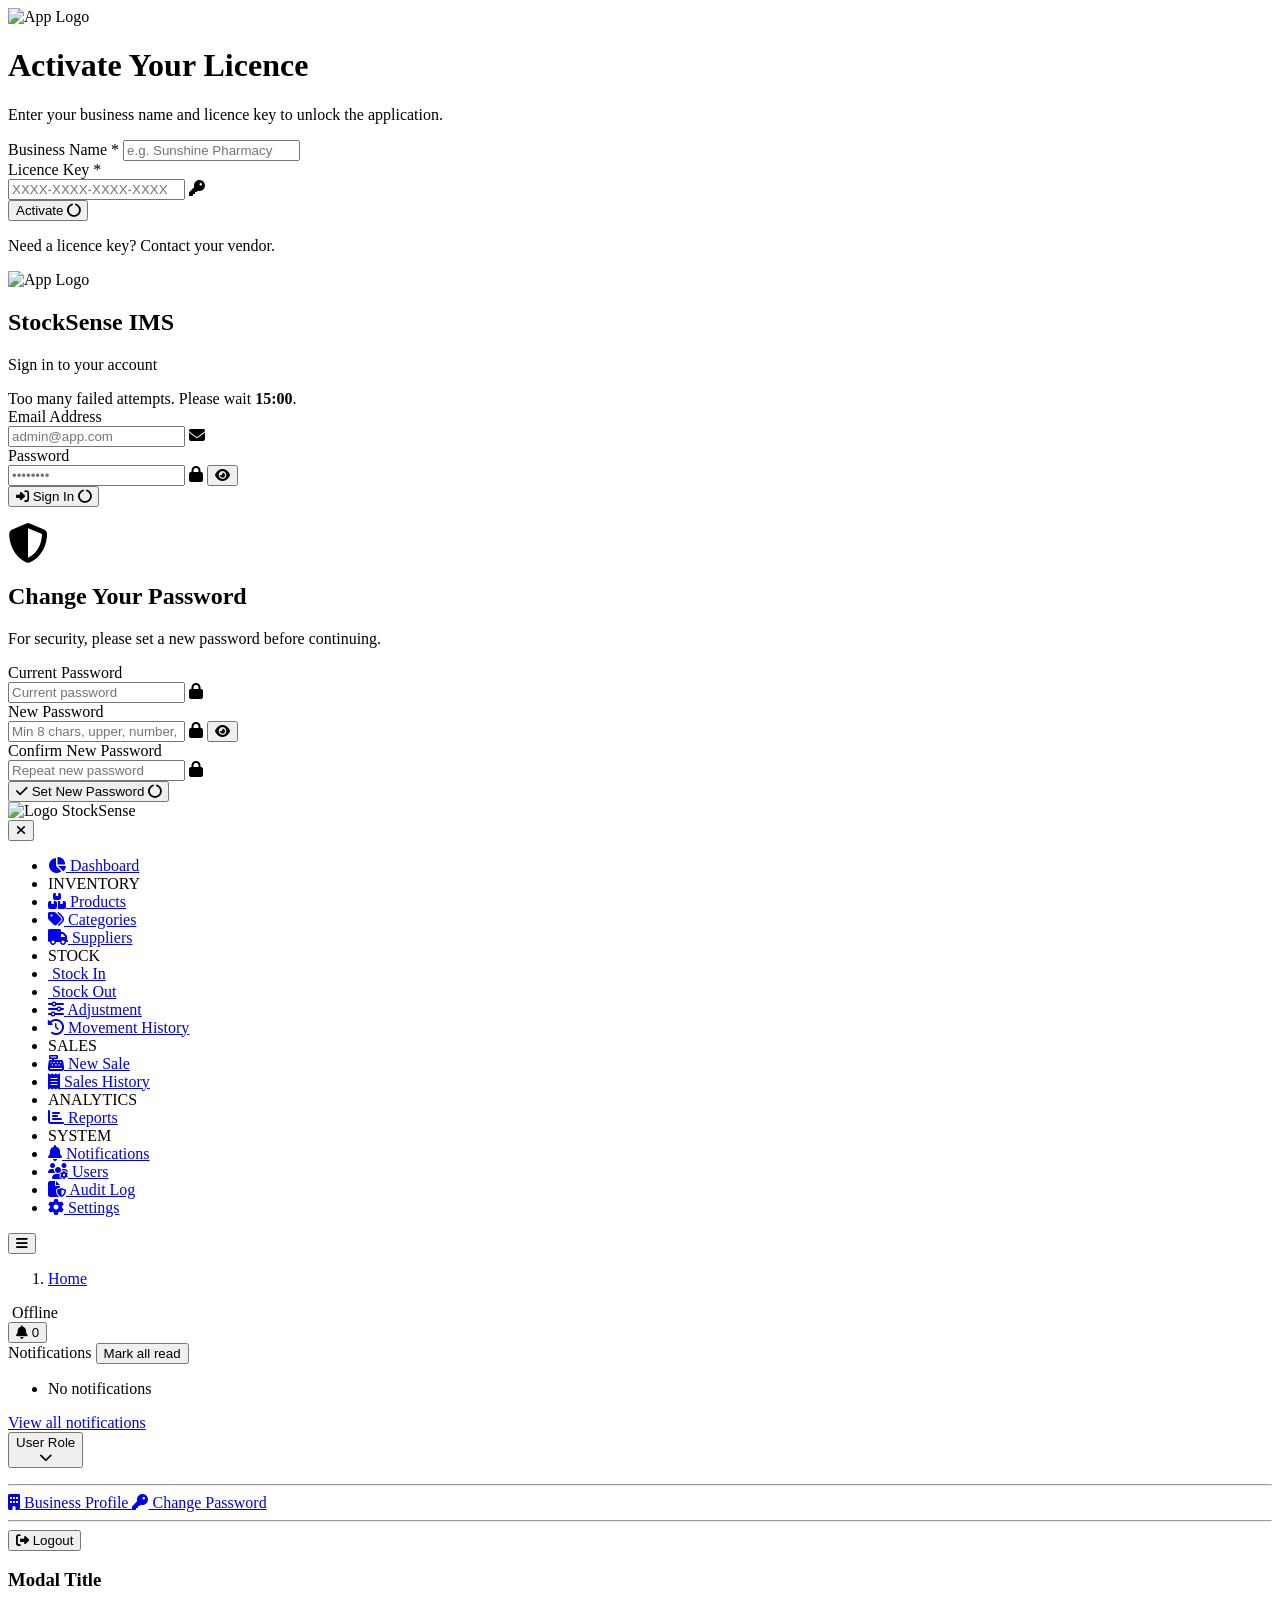
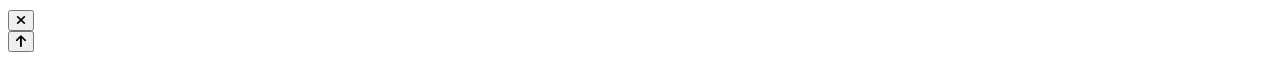
==== index.html @ b7848aa3 "Add files via upload" ====
<!DOCTYPE html>
<html lang="en">
<head>
  <meta charset="UTF-8" />
  <meta name="viewport" content="width=device-width, initial-scale=1.0" />
  <meta name="description" content="Inventory Management System — offline-capable, browser-based business application." />
  <meta name="theme-color" content="#4F46E5" />

  <title>StockSense IMS</title>

  <!-- PWA -->
  <link rel="manifest" href="manifest.json" />
  <link rel="icon" href="assets/images/favicon.ico" type="image/x-icon" />
  <link rel="apple-touch-icon" href="assets/images/icon-192.png" />

  <!-- Google Fonts: Inter -->
  <link rel="preconnect" href="https://fonts.googleapis.com" />
  <link rel="preconnect" href="https://fonts.gstatic.com" crossorigin />
  <link
    href="https://fonts.googleapis.com/css2?family=Inter:wght@400;500;600;700&display=swap"
    rel="stylesheet"
  />

  <!-- Font Awesome 6 Free -->
  <link
    rel="stylesheet"
    href="https://cdnjs.cloudflare.com/ajax/libs/font-awesome/6.5.1/css/all.min.css"
    integrity="sha512-DTOQO9RWCH3ppGqcWaEA1BIZOC6xxalwEsw9c2QQeAIftl+Vegovlnee1c9QX4TctnWMn13TZye+giMm8e2LwA=="
    crossorigin="anonymous"
    referrerpolicy="no-referrer"
  />

  <!-- Application Stylesheets -->
  <link rel="stylesheet" href="assets/css/main.css" />
  <link rel="stylesheet" href="assets/css/print.css" media="print" />
</head>
<body>

  <!-- ═══════════════════════════════════════════════
       ACTIVATION OVERLAY
       Shown on first load if no licence is stored.
  ═══════════════════════════════════════════════ -->
  <div id="activation-overlay" class="activation-overlay hidden" role="dialog" aria-modal="true" aria-labelledby="activation-title">
    <div class="activation-box">
      <div class="activation-logo">
        <img src="assets/images/logo-placeholder.png" alt="App Logo" id="activation-logo-img" />
      </div>
      <h1 id="activation-title" class="activation-title">Activate Your Licence</h1>
      <p class="activation-subtitle">Enter your business name and licence key to unlock the application.</p>

      <form id="activation-form" novalidate autocomplete="off">
        <div class="form-group">
          <label class="form-label" for="act-business-name">Business Name <span class="required">*</span></label>
          <input
            class="form-input"
            type="text"
            id="act-business-name"
            name="business_name"
            placeholder="e.g. Sunshine Pharmacy"
            required
            autocomplete="organization"
          />
          <span class="form-error-text" id="act-business-name-err"></span>
        </div>

        <div class="form-group">
          <label class="form-label" for="act-licence-key">Licence Key <span class="required">*</span></label>
          <div class="input-icon-wrap">
            <input
              class="form-input"
              type="text"
              id="act-licence-key"
              name="licence_key"
              placeholder="XXXX-XXXX-XXXX-XXXX"
              required
              autocomplete="off"
              spellcheck="false"
            />
            <i class="fa-solid fa-key input-icon"></i>
          </div>
          <span class="form-error-text" id="act-licence-key-err"></span>
        </div>

        <div id="activation-error" class="alert alert-danger hidden" role="alert"></div>

        <button type="submit" class="btn btn-primary btn-full" id="activate-btn">
          <span class="btn-text">Activate</span>
          <span class="btn-spinner hidden"><i class="fa-solid fa-circle-notch fa-spin"></i></span>
        </button>
      </form>

      <p class="activation-footer">
        Need a licence key? Contact your vendor.
      </p>
    </div>
  </div>

  <!-- ═══════════════════════════════════════════════
       LOGIN PAGE
       Shown after activation, before auth.
  ═══════════════════════════════════════════════ -->
  <div id="login-page" class="login-page hidden" role="main">
    <div class="login-card">
      <div class="login-logo">
        <img src="assets/images/logo-placeholder.png" alt="App Logo" id="login-logo-img" />
      </div>
      <h2 class="login-title" id="login-app-name">StockSense IMS</h2>
      <p class="login-subtitle">Sign in to your account</p>

      <!-- Rate-limit block message -->
      <div id="login-blocked-msg" class="alert alert-danger hidden" role="alert">
        Too many failed attempts. Please wait <strong id="lockout-countdown">15:00</strong>.
      </div>

      <form id="login-form" novalidate autocomplete="off">
        <div class="form-group">
          <label class="form-label" for="login-email">Email Address</label>
          <div class="input-icon-wrap">
            <input
              class="form-input"
              type="email"
              id="login-email"
              name="email"
              placeholder="admin@app.com"
              required
              autocomplete="email"
            />
            <i class="fa-solid fa-envelope input-icon"></i>
          </div>
          <span class="form-error-text" id="login-email-err"></span>
        </div>

        <div class="form-group">
          <label class="form-label" for="login-password">Password</label>
          <div class="input-icon-wrap">
            <input
              class="form-input"
              type="password"
              id="login-password"
              name="password"
              placeholder="••••••••"
              required
              autocomplete="current-password"
            />
            <i class="fa-solid fa-lock input-icon"></i>
            <button type="button" class="password-toggle" id="login-pwd-toggle" aria-label="Toggle password visibility">
              <i class="fa-solid fa-eye"></i>
            </button>
          </div>
          <span class="form-error-text" id="login-password-err"></span>
        </div>

        <div id="login-error" class="alert alert-danger hidden" role="alert"></div>

        <button type="submit" class="btn btn-primary btn-full" id="login-btn">
          <span class="btn-text"><i class="fa-solid fa-right-to-bracket"></i> Sign In</span>
          <span class="btn-spinner hidden"><i class="fa-solid fa-circle-notch fa-spin"></i></span>
        </button>
      </form>

      <p class="login-footer">
        <span id="login-business-name-display"></span>
      </p>
    </div>
  </div>

  <!-- ═══════════════════════════════════════════════
       FORCED PASSWORD CHANGE PAGE
  ═══════════════════════════════════════════════ -->
  <div id="change-password-page" class="login-page hidden" role="main">
    <div class="login-card">
      <div class="login-logo">
        <i class="fa-solid fa-shield-halved" style="font-size:2.5rem;color:var(--color-primary);"></i>
      </div>
      <h2 class="login-title">Change Your Password</h2>
      <p class="login-subtitle">For security, please set a new password before continuing.</p>

      <form id="force-change-password-form" novalidate autocomplete="off">
        <div class="form-group">
          <label class="form-label" for="fcp-current">Current Password</label>
          <div class="input-icon-wrap">
            <input class="form-input" type="password" id="fcp-current" required autocomplete="current-password" placeholder="Current password" />
            <i class="fa-solid fa-lock input-icon"></i>
          </div>
          <span class="form-error-text" id="fcp-current-err"></span>
        </div>
        <div class="form-group">
          <label class="form-label" for="fcp-new">New Password</label>
          <div class="input-icon-wrap">
            <input class="form-input" type="password" id="fcp-new" required autocomplete="new-password" placeholder="Min 8 chars, upper, number, symbol" />
            <i class="fa-solid fa-lock input-icon"></i>
            <button type="button" class="password-toggle" id="fcp-new-toggle" aria-label="Toggle">
              <i class="fa-solid fa-eye"></i>
            </button>
          </div>
          <div class="progress-bar-wrap" id="fcp-strength-wrap">
            <div class="progress-bar" id="fcp-strength-bar"></div>
          </div>
          <span class="form-helper-text" id="fcp-strength-label"></span>
          <span class="form-error-text" id="fcp-new-err"></span>
        </div>
        <div class="form-group">
          <label class="form-label" for="fcp-confirm">Confirm New Password</label>
          <div class="input-icon-wrap">
            <input class="form-input" type="password" id="fcp-confirm" required autocomplete="new-password" placeholder="Repeat new password" />
            <i class="fa-solid fa-lock input-icon"></i>
          </div>
          <span class="form-error-text" id="fcp-confirm-err"></span>
        </div>
        <div id="fcp-error" class="alert alert-danger hidden" role="alert"></div>
        <button type="submit" class="btn btn-primary btn-full" id="fcp-submit-btn">
          <span class="btn-text"><i class="fa-solid fa-check"></i> Set New Password</span>
          <span class="btn-spinner hidden"><i class="fa-solid fa-circle-notch fa-spin"></i></span>
        </button>
      </form>
    </div>
  </div>

  <!-- ═══════════════════════════════════════════════
       MAIN APPLICATION SHELL
       Hidden until authenticated.
  ═══════════════════════════════════════════════ -->
  <div id="app-shell" class="app-shell hidden">

    <!-- ── SIDEBAR ── -->
    <aside id="sidebar" class="sidebar" role="navigation" aria-label="Main Navigation">
      <div class="sidebar-header">
        <div class="sidebar-logo">
          <img src="assets/images/logo-placeholder.png" alt="Logo" id="sidebar-logo-img" class="sidebar-logo-img" />
          <span class="sidebar-app-name" id="sidebar-app-name">StockSense</span>
        </div>
        <button class="sidebar-close-btn" id="sidebar-close-btn" aria-label="Close sidebar">
          <i class="fa-solid fa-xmark"></i>
        </button>
      </div>

      <nav class="sidebar-nav">
        <ul class="sidebar-nav-list" role="list">

          <li class="sidebar-nav-item" data-route="/dashboard" data-roles="admin,manager,staff">
            <a href="#/dashboard" class="sidebar-nav-link" aria-label="Dashboard">
              <i class="fa-solid fa-chart-pie sidebar-nav-icon"></i>
              <span class="sidebar-nav-label">Dashboard</span>
            </a>
          </li>

          <li class="sidebar-nav-section-label">INVENTORY</li>

          <li class="sidebar-nav-item" data-route="/products" data-roles="admin,manager">
            <a href="#/products" class="sidebar-nav-link" aria-label="Products">
              <i class="fa-solid fa-boxes-stacked sidebar-nav-icon"></i>
              <span class="sidebar-nav-label">Products</span>
            </a>
          </li>

          <li class="sidebar-nav-item" data-route="/categories" data-roles="admin,manager">
            <a href="#/categories" class="sidebar-nav-link" aria-label="Categories">
              <i class="fa-solid fa-tags sidebar-nav-icon"></i>
              <span class="sidebar-nav-label">Categories</span>
            </a>
          </li>

          <li class="sidebar-nav-item" data-route="/suppliers" data-roles="admin,manager">
            <a href="#/suppliers" class="sidebar-nav-link" aria-label="Suppliers">
              <i class="fa-solid fa-truck sidebar-nav-icon"></i>
              <span class="sidebar-nav-label">Suppliers</span>
            </a>
          </li>

          <li class="sidebar-nav-section-label">STOCK</li>

          <li class="sidebar-nav-item" data-route="/stock/in" data-roles="admin,manager">
            <a href="#/stock/in" class="sidebar-nav-link" aria-label="Stock In">
              <i class="fa-solid fa-arrow-down-to-line sidebar-nav-icon"></i>
              <span class="sidebar-nav-label">Stock In</span>
            </a>
          </li>

          <li class="sidebar-nav-item" data-route="/stock/out" data-roles="admin,manager">
            <a href="#/stock/out" class="sidebar-nav-link" aria-label="Stock Out">
              <i class="fa-solid fa-arrow-up-from-line sidebar-nav-icon"></i>
              <span class="sidebar-nav-label">Stock Out</span>
            </a>
          </li>

          <li class="sidebar-nav-item" data-route="/stock/adjust" data-roles="admin,manager">
            <a href="#/stock/adjust" class="sidebar-nav-link" aria-label="Stock Adjustment">
              <i class="fa-solid fa-sliders sidebar-nav-icon"></i>
              <span class="sidebar-nav-label">Adjustment</span>
            </a>
          </li>

          <li class="sidebar-nav-item" data-route="/stock/history" data-roles="admin,manager,staff">
            <a href="#/stock/history" class="sidebar-nav-link" aria-label="Stock History">
              <i class="fa-solid fa-clock-rotate-left sidebar-nav-icon"></i>
              <span class="sidebar-nav-label">Movement History</span>
            </a>
          </li>

          <li class="sidebar-nav-section-label">SALES</li>

          <li class="sidebar-nav-item" data-route="/sales/new" data-roles="admin,manager,staff">
            <a href="#/sales/new" class="sidebar-nav-link" aria-label="New Sale">
              <i class="fa-solid fa-cash-register sidebar-nav-icon"></i>
              <span class="sidebar-nav-label">New Sale</span>
            </a>
          </li>

          <li class="sidebar-nav-item" data-route="/sales" data-roles="admin,manager">
            <a href="#/sales" class="sidebar-nav-link" aria-label="Sales History">
              <i class="fa-solid fa-receipt sidebar-nav-icon"></i>
              <span class="sidebar-nav-label">Sales History</span>
            </a>
          </li>

          <li class="sidebar-nav-section-label">ANALYTICS</li>

          <li class="sidebar-nav-item" data-route="/reports" data-roles="admin,manager">
            <a href="#/reports" class="sidebar-nav-link" aria-label="Reports">
              <i class="fa-solid fa-chart-bar sidebar-nav-icon"></i>
              <span class="sidebar-nav-label">Reports</span>
            </a>
          </li>

          <li class="sidebar-nav-section-label">SYSTEM</li>

          <li class="sidebar-nav-item" data-route="/notifications" data-roles="admin,manager,staff">
            <a href="#/notifications" class="sidebar-nav-link" aria-label="Notifications">
              <i class="fa-solid fa-bell sidebar-nav-icon"></i>
              <span class="sidebar-nav-label">Notifications</span>
              <span class="sidebar-badge" id="sidebar-notif-badge" style="display:none;"></span>
            </a>
          </li>

          <li class="sidebar-nav-item" data-route="/users" data-roles="admin">
            <a href="#/users" class="sidebar-nav-link" aria-label="User Management">
              <i class="fa-solid fa-users-gear sidebar-nav-icon"></i>
              <span class="sidebar-nav-label">Users</span>
            </a>
          </li>

          <li class="sidebar-nav-item" data-route="/audit" data-roles="admin">
            <a href="#/audit" class="sidebar-nav-link" aria-label="Audit Log">
              <i class="fa-solid fa-file-shield sidebar-nav-icon"></i>
              <span class="sidebar-nav-label">Audit Log</span>
            </a>
          </li>

          <li class="sidebar-nav-item" data-route="/settings" data-roles="admin">
            <a href="#/settings" class="sidebar-nav-link" aria-label="Settings">
              <i class="fa-solid fa-gear sidebar-nav-icon"></i>
              <span class="sidebar-nav-label">Settings</span>
            </a>
          </li>

        </ul>
      </nav>

      <div class="sidebar-footer">
        <div class="sidebar-user-mini" id="sidebar-user-mini">
          <div class="avatar avatar-sm" id="sidebar-user-avatar"></div>
          <div class="sidebar-user-mini-info">
            <span class="sidebar-user-mini-name" id="sidebar-user-mini-name"></span>
            <span class="sidebar-user-mini-role" id="sidebar-user-mini-role"></span>
          </div>
        </div>
      </div>
    </aside>

    <!-- Sidebar Overlay (mobile) -->
    <div id="sidebar-overlay" class="sidebar-overlay hidden"></div>

    <!-- ── MAIN WRAPPER ── -->
    <div class="main-wrapper" id="main-wrapper">

      <!-- ── TOPBAR ── -->
      <header class="topbar" id="topbar" role="banner">
        <div class="topbar-left">
          <button class="hamburger-btn" id="hamburger-btn" aria-label="Toggle sidebar" aria-expanded="false">
            <i class="fa-solid fa-bars"></i>
          </button>
          <nav class="breadcrumb" id="breadcrumb" aria-label="Breadcrumb">
            <ol class="breadcrumb-list" id="breadcrumb-list">
              <li class="breadcrumb-item"><a href="#/dashboard">Home</a></li>
            </ol>
          </nav>
        </div>

        <div class="topbar-right">
          <!-- Offline Banner -->
          <div class="offline-badge hidden" id="offline-badge" role="status" aria-live="polite">
            <i class="fa-solid fa-wifi-slash"></i> Offline
          </div>

          <!-- Notification Bell -->
          <button class="topbar-icon-btn" id="notif-bell-btn" aria-label="Notifications" aria-haspopup="true" aria-expanded="false">
            <i class="fa-solid fa-bell"></i>
            <span class="topbar-badge hidden" id="notif-badge">0</span>
          </button>

          <!-- Notification Dropdown -->
          <div class="notif-dropdown hidden" id="notif-dropdown" role="menu" aria-label="Notifications panel">
            <div class="notif-dropdown-header">
              <span>Notifications</span>
              <button class="btn btn-ghost btn-xs" id="mark-all-read-btn">Mark all read</button>
            </div>
            <ul class="notif-list" id="notif-list" role="list">
              <li class="notif-empty">No notifications</li>
            </ul>
            <div class="notif-dropdown-footer">
              <a href="#/notifications" class="notif-view-all">View all notifications</a>
            </div>
          </div>

          <!-- User Avatar & Dropdown -->
          <div class="user-menu-wrap">
            <button class="user-avatar-btn" id="user-avatar-btn" aria-label="User menu" aria-haspopup="true" aria-expanded="false">
              <div class="avatar avatar-md" id="topbar-user-avatar"></div>
              <div class="user-info-text">
                <span class="user-name" id="topbar-user-name">User</span>
                <span class="user-role" id="topbar-user-role">Role</span>
              </div>
              <i class="fa-solid fa-chevron-down user-caret"></i>
            </button>

            <div class="user-dropdown hidden" id="user-dropdown" role="menu">
              <div class="user-dropdown-header">
                <div class="avatar avatar-lg" id="user-dropdown-avatar"></div>
                <div>
                  <p class="user-dropdown-name" id="user-dropdown-name"></p>
                  <p class="user-dropdown-email" id="user-dropdown-email"></p>
                </div>
              </div>
              <hr class="dropdown-divider" />
              <a href="#/settings?tab=profile" class="dropdown-item" role="menuitem">
                <i class="fa-solid fa-building"></i> Business Profile
              </a>
              <a href="#/settings?tab=password" class="dropdown-item" role="menuitem">
                <i class="fa-solid fa-key"></i> Change Password
              </a>
              <hr class="dropdown-divider" />
              <button class="dropdown-item dropdown-item-danger" id="logout-btn" role="menuitem">
                <i class="fa-solid fa-right-from-bracket"></i> Logout
              </button>
            </div>
          </div>

        </div>
      </header>

      <!-- ── MAIN CONTENT AREA ── -->
      <main id="app-content" class="app-content" role="main" aria-live="polite">
        <!-- Routes render their HTML here -->
      </main>

    </div><!-- /.main-wrapper -->

  </div><!-- /#app-shell -->

  <!-- ═══════════════════════════════════════════════
       GLOBAL MODAL CONTAINER
  ═══════════════════════════════════════════════ -->
  <div id="modal-container" role="dialog" aria-modal="true" aria-labelledby="modal-title">
    <div class="modal-overlay hidden" id="modal-overlay">
      <div class="modal" id="modal" tabindex="-1">
        <div class="modal-header">
          <h3 class="modal-title" id="modal-title">Modal Title</h3>
          <button class="modal-close-btn" id="modal-close-btn" aria-label="Close modal">
            <i class="fa-solid fa-xmark"></i>
          </button>
        </div>
        <div class="modal-body" id="modal-body">
          <!-- Dynamic content -->
        </div>
        <div class="modal-footer" id="modal-footer">
          <!-- Dynamic footer buttons -->
        </div>
      </div>
    </div>
  </div>

  <!-- ═══════════════════════════════════════════════
       TOAST CONTAINER
  ═══════════════════════════════════════════════ -->
  <div id="toast-container" class="toast-container" aria-live="polite" aria-atomic="true" role="status"></div>

  <!-- ═══════════════════════════════════════════════
       FULL-PAGE SPINNER OVERLAY
  ═══════════════════════════════════════════════ -->
  <div id="spinner-overlay" class="spinner-overlay hidden" aria-label="Loading" role="status">
    <div class="spinner-ring"></div>
  </div>

  <!-- ═══════════════════════════════════════════════
       SCROLL TO TOP BUTTON
  ═══════════════════════════════════════════════ -->
  <button id="scroll-top-btn" class="scroll-top-btn hidden" aria-label="Scroll to top">
    <i class="fa-solid fa-arrow-up"></i>
  </button>

  <!-- ═══════════════════════════════════════════════
       CDN LIBRARIES (pinned versions)
  ═══════════════════════════════════════════════ -->

  <!-- Dexie.js 3.2.7 — IndexedDB wrapper -->
  <script
    src="https://cdnjs.cloudflare.com/ajax/libs/dexie/3.2.7/dexie.min.js"
    integrity="sha512-yFGvHAMqMXiLNbZPt5UkHcHNUXhiYVLXK5FVZ4YnCFgPdFpSiJBNLGzlSRqHtKnkJ72ypnfkzU3gqPdBhECA=="
    crossorigin="anonymous"
    referrerpolicy="no-referrer"
  ></script>

  <!-- Chart.js 4.4.1 -->
  <script
    src="https://cdnjs.cloudflare.com/ajax/libs/Chart.js/4.4.1/chart.umd.min.js"
    integrity="sha512-ZwR1/gSZM3ai6vCdI+LVF1zSq/5HznD3oD+sCoJrzXJ+yKjtkTIULIW0Rh6fbLdl60a9my9cLWv3bYwAuSuGQ=="
    crossorigin="anonymous"
    referrerpolicy="no-referrer"
  ></script>

  <!-- jsPDF 2.5.1 -->
  <script
    src="https://cdnjs.cloudflare.com/ajax/libs/jspdf/2.5.1/jspdf.umd.min.js"
    integrity="sha512-qZvrmS2ekKPF2mSznTQsxqPgnpkI4DNTlrdUmTzrDgektczlKNRRhy5X5AAOnx5S09ydFYWWNSfcEqDTTHgtNA=="
    crossorigin="anonymous"
    referrerpolicy="no-referrer"
  ></script>

  <!-- jsPDF-AutoTable 3.8.2 -->
  <script
    src="https://cdnjs.cloudflare.com/ajax/libs/jspdf-autotable/3.8.2/jspdf.plugin.autotable.min.js"
    integrity="sha512-hzTArUMAFdBPHiRIGmtNHMBq0YLXn0saDHuEAR/EvnFB7S2M8MVGHqQDmqYv+hL0oD5ioWlMd8ETQwiFbFBTg=="
    crossorigin="anonymous"
    referrerpolicy="no-referrer"
  ></script>

  <!-- PapaParse 5.4.1 -->
  <script
    src="https://cdnjs.cloudflare.com/ajax/libs/PapaParse/5.4.1/papaparse.min.js"
    integrity="sha512-dfX5uYVXzyU8+KHqj8bjo7UkOdg18PaOtpa48djpNbZHwExddghZ+ZmzWT06R5v6NSk3ZUbOo+tHdLxMJv/eg=="
    crossorigin="anonymous"
    referrerpolicy="no-referrer"
  ></script>

  <!-- EmailJS SDK 4.3.3 -->
  <script
    src="https://cdnjs.cloudflare.com/ajax/libs/emailjs-com/4.3.3/email.min.js"
    integrity="sha512-cJf4j0QGWqOPmJBUfvNAhFNT0bACvVzPKKcGw5XLJM1OQHKG+YzR1E2AKmMXjwBKjWJvvnxLbIgKEBSTvR0w=="
    crossorigin="anonymous"
    referrerpolicy="no-referrer"
  ></script>

  <!-- ═══════════════════════════════════════════════
       APPLICATION ENTRY POINT (ES6 modules)
  ═══════════════════════════════════════════════ -->
  <script type="module">
    import { initApp } from './assets/js/app.js';
    initApp();
  </script>

  <!-- ═══════════════════════════════════════════════
       SERVICE WORKER REGISTRATION
  ═══════════════════════════════════════════════ -->
  <script>
    if ('serviceWorker' in navigator) {
      window.addEventListener('load', () => {
        navigator.serviceWorker
          .register('/sw.js')
          .then(reg => console.log('[SW] Registered:', reg.scope))
          .catch(err => console.warn('[SW] Registration failed:', err));
      });
    }
  </script>

</body>
</html>
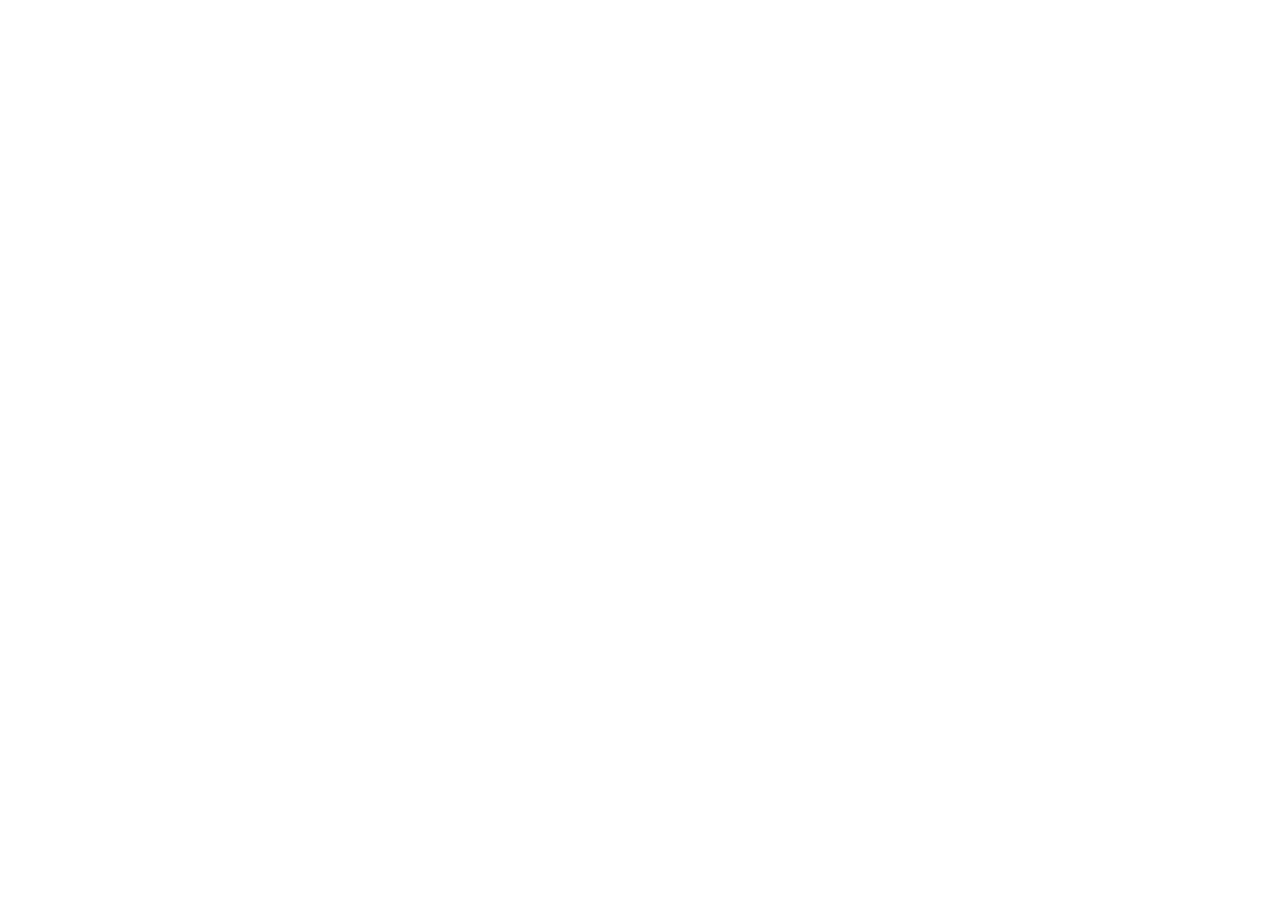
==== commit 5603b695: "Update print statement from 'Hello' to 'Goodbye'" ====
--- a/index.html
+++ b/index.html
@@ -1,576 +1,135 @@
 <!DOCTYPE html>
 <html lang="en">
 <head>
-  <meta charset="UTF-8" />
-  <meta name="viewport" content="width=device-width, initial-scale=1.0" />
-  <meta name="description" content="Inventory Management System — offline-capable, browser-based business application." />
-  <meta name="theme-color" content="#4F46E5" />
-
-  <title>StockSense IMS</title>
-
-  <!-- PWA -->
-  <link rel="manifest" href="manifest.json" />
-  <link rel="icon" href="assets/images/favicon.ico" type="image/x-icon" />
-  <link rel="apple-touch-icon" href="assets/images/icon-192.png" />
-
-  <!-- Google Fonts: Inter -->
-  <link rel="preconnect" href="https://fonts.googleapis.com" />
-  <link rel="preconnect" href="https://fonts.gstatic.com" crossorigin />
-  <link
-    href="https://fonts.googleapis.com/css2?family=Inter:wght@400;500;600;700&display=swap"
-    rel="stylesheet"
-  />
-
-  <!-- Font Awesome 6 Free -->
-  <link
-    rel="stylesheet"
-    href="https://cdnjs.cloudflare.com/ajax/libs/font-awesome/6.5.1/css/all.min.css"
-    integrity="sha512-DTOQO9RWCH3ppGqcWaEA1BIZOC6xxalwEsw9c2QQeAIftl+Vegovlnee1c9QX4TctnWMn13TZye+giMm8e2LwA=="
-    crossorigin="anonymous"
-    referrerpolicy="no-referrer"
-  />
-
-  <!-- Application Stylesheets -->
-  <link rel="stylesheet" href="assets/css/main.css" />
-  <link rel="stylesheet" href="assets/css/print.css" media="print" />
+    <meta charset="UTF-8">
+    <meta name="viewport" content="width=device-width, initial-scale=1.0, user-scalable=yes">
+    <meta name="theme-color" content="#4F46E5">
+    <link rel="manifest" href="manifest.json">
+    <link rel="icon" type="image/x-icon" href="assets/images/favicon.ico">
+    <link rel="apple-touch-icon" href="assets/images/logo-192.png">
+    <!-- Google Fonts + Font Awesome + Dexie + Chart.js + jsPDF + AutoTable + PapaParse + EmailJS -->
+    <link href="https://fonts.googleapis.com/css2?family=Inter:ital,wght@0,100..900;1,100..900&display=swap" rel="stylesheet">
+    <link rel="stylesheet" href="https://cdnjs.cloudflare.com/ajax/libs/font-awesome/6.0.0-beta3/css/all.min.css" integrity="sha512-Fo3rlrZj/k7ujTnHg4CGR2D7kSs0v4LLanw2qksYuRlEzO+tcaEPQogQ0KaoGN26/zrn20ImR1DfuLWnOo7aBA==" crossorigin="anonymous" referrerpolicy="no-referrer">
+    <script src="https://cdn.jsdelivr.net/npm/dexie@3.2.4/dist/dexie.js" integrity="sha384-5LZkBlPxG0Q07Z8EZlujnCtwmPjP5sS9/n6Jd/EVy2D/lURFvI7L7sYt5Kz2tPq" crossorigin="anonymous"></script>
+    <script src="https://cdn.jsdelivr.net/npm/chart.js@4.4.3/dist/chart.umd.min.js" integrity="sha384-2n7lZv9JFtqzOq+9C47MKRyh0v2Q1g8v7yODTgftqKlH6C7MkQ1NVr3fOq5fU4D" crossorigin="anonymous"></script>
+    <script src="https://cdnjs.cloudflare.com/ajax/libs/jspdf/2.5.1/jspdf.umd.min.js" integrity="sha512-qZvrmS2ekKPF2mSznTQsxqPgnpkC4J7PL+I4DPId1eEwLgH53T4Wp2zTWBm7HfiKZ/qw/wRDyqF7pJY6WpTY3g==" crossorigin="anonymous"></script>
+    <script src="https://cdnjs.cloudflare.com/ajax/libs/jspdf-autotable/3.8.4/jspdf.plugin.autotable.min.js" integrity="sha512-ByrN+kFrJx1EfOJktJp97oY9E0JQ3iBzOqb1BmRltW9UHTk/XcWC7ZfU4zk0r1W1X7bAaWz4s2EOv2OuuqImnQ==" crossorigin="anonymous"></script>
+    <script src="https://cdnjs.cloudflare.com/ajax/libs/PapaParse/5.4.1/papaparse.min.js" integrity="sha512-dsKCkMUH6cXvlOi81k6vEucXwuu1hVFAEuW78QWeHQz2JkY0fPpZuoXKcN2diPOoD9DmFtaZnokVbL1rUPeFFg==" crossorigin="anonymous"></script>
+    <script src="https://cdn.jsdelivr.net/npm/@emailjs/browser@3/dist/email.min.js" integrity="sha384-4gq7R0KpWJYUl0F9j1T0lXRq5cRjHcZBKuxr+Y2Huk8mPkI6W4ZZMKslKzZFYz3+" crossorigin="anonymous"></script>
+    <title id="appTitle">Inventory Manager Pro</title>
+    <link rel="stylesheet" href="assets/css/main.css">
+    <link rel="stylesheet" href="assets/css/print.css" media="print">
 </head>
 <body>
 
-  <!-- ═══════════════════════════════════════════════
-       ACTIVATION OVERLAY
-       Shown on first load if no licence is stored.
-  ═══════════════════════════════════════════════ -->
-  <div id="activation-overlay" class="activation-overlay hidden" role="dialog" aria-modal="true" aria-labelledby="activation-title">
-    <div class="activation-box">
-      <div class="activation-logo">
-        <img src="assets/images/logo-placeholder.png" alt="App Logo" id="activation-logo-img" />
-      </div>
-      <h1 id="activation-title" class="activation-title">Activate Your Licence</h1>
-      <p class="activation-subtitle">Enter your business name and licence key to unlock the application.</p>
-
-      <form id="activation-form" novalidate autocomplete="off">
+<!-- Activation Overlay (full-screen) -->
+<div id="activation-overlay" style="display: none;">
+    <div class="activation-card">
+        <h2><i class="fas fa-key"></i> Activate Software</h2>
+        <p>Enter your unique licence key to continue</p>
         <div class="form-group">
-          <label class="form-label" for="act-business-name">Business Name <span class="required">*</span></label>
-          <input
-            class="form-input"
-            type="text"
-            id="act-business-name"
-            name="business_name"
-            placeholder="e.g. Sunshine Pharmacy"
-            required
-            autocomplete="organization"
-          />
-          <span class="form-error-text" id="act-business-name-err"></span>
-        </div>
-
-        <div class="form-group">
-          <label class="form-label" for="act-licence-key">Licence Key <span class="required">*</span></label>
-          <div class="input-icon-wrap">
-            <input
-              class="form-input"
-              type="text"
-              id="act-licence-key"
-              name="licence_key"
-              placeholder="XXXX-XXXX-XXXX-XXXX"
-              required
-              autocomplete="off"
-              spellcheck="false"
-            />
-            <i class="fa-solid fa-key input-icon"></i>
-          </div>
-          <span class="form-error-text" id="act-licence-key-err"></span>
-        </div>
-
-        <div id="activation-error" class="alert alert-danger hidden" role="alert"></div>
-
-        <button type="submit" class="btn btn-primary btn-full" id="activate-btn">
-          <span class="btn-text">Activate</span>
-          <span class="btn-spinner hidden"><i class="fa-solid fa-circle-notch fa-spin"></i></span>
-        </button>
-      </form>
-
-      <p class="activation-footer">
-        Need a licence key? Contact your vendor.
-      </p>
-    </div>
-  </div>
-
-  <!-- ═══════════════════════════════════════════════
-       LOGIN PAGE
-       Shown after activation, before auth.
-  ═══════════════════════════════════════════════ -->
-  <div id="login-page" class="login-page hidden" role="main">
-    <div class="login-card">
-      <div class="login-logo">
-        <img src="assets/images/logo-placeholder.png" alt="App Logo" id="login-logo-img" />
-      </div>
-      <h2 class="login-title" id="login-app-name">StockSense IMS</h2>
-      <p class="login-subtitle">Sign in to your account</p>
-
-      <!-- Rate-limit block message -->
-      <div id="login-blocked-msg" class="alert alert-danger hidden" role="alert">
-        Too many failed attempts. Please wait <strong id="lockout-countdown">15:00</strong>.
-      </div>
-
-      <form id="login-form" novalidate autocomplete="off">
-        <div class="form-group">
-          <label class="form-label" for="login-email">Email Address</label>
-          <div class="input-icon-wrap">
-            <input
-              class="form-input"
-              type="email"
-              id="login-email"
-              name="email"
-              placeholder="admin@app.com"
-              required
-              autocomplete="email"
-            />
-            <i class="fa-solid fa-envelope input-icon"></i>
-          </div>
-          <span class="form-error-text" id="login-email-err"></span>
-        </div>
-
-        <div class="form-group">
-          <label class="form-label" for="login-password">Password</label>
-          <div class="input-icon-wrap">
-            <input
-              class="form-input"
-              type="password"
-              id="login-password"
-              name="password"
-              placeholder="••••••••"
-              required
-              autocomplete="current-password"
-            />
-            <i class="fa-solid fa-lock input-icon"></i>
-            <button type="button" class="password-toggle" id="login-pwd-toggle" aria-label="Toggle password visibility">
-              <i class="fa-solid fa-eye"></i>
-            </button>
-          </div>
-          <span class="form-error-text" id="login-password-err"></span>
-        </div>
-
-        <div id="login-error" class="alert alert-danger hidden" role="alert"></div>
-
-        <button type="submit" class="btn btn-primary btn-full" id="login-btn">
-          <span class="btn-text"><i class="fa-solid fa-right-to-bracket"></i> Sign In</span>
-          <span class="btn-spinner hidden"><i class="fa-solid fa-circle-notch fa-spin"></i></span>
-        </button>
-      </form>
-
-      <p class="login-footer">
-        <span id="login-business-name-display"></span>
-      </p>
-    </div>
-  </div>
-
-  <!-- ═══════════════════════════════════════════════
-       FORCED PASSWORD CHANGE PAGE
-  ═══════════════════════════════════════════════ -->
-  <div id="change-password-page" class="login-page hidden" role="main">
-    <div class="login-card">
-      <div class="login-logo">
-        <i class="fa-solid fa-shield-halved" style="font-size:2.5rem;color:var(--color-primary);"></i>
-      </div>
-      <h2 class="login-title">Change Your Password</h2>
-      <p class="login-subtitle">For security, please set a new password before continuing.</p>
-
-      <form id="force-change-password-form" novalidate autocomplete="off">
-        <div class="form-group">
-          <label class="form-label" for="fcp-current">Current Password</label>
-          <div class="input-icon-wrap">
-            <input class="form-input" type="password" id="fcp-current" required autocomplete="current-password" placeholder="Current password" />
-            <i class="fa-solid fa-lock input-icon"></i>
-          </div>
-          <span class="form-error-text" id="fcp-current-err"></span>
+            <label for="business-name">Business Name</label>
+            <input type="text" id="business-name" placeholder="Your business name" autocomplete="off">
         </div>
         <div class="form-group">
-          <label class="form-label" for="fcp-new">New Password</label>
-          <div class="input-icon-wrap">
-            <input class="form-input" type="password" id="fcp-new" required autocomplete="new-password" placeholder="Min 8 chars, upper, number, symbol" />
-            <i class="fa-solid fa-lock input-icon"></i>
-            <button type="button" class="password-toggle" id="fcp-new-toggle" aria-label="Toggle">
-              <i class="fa-solid fa-eye"></i>
-            </button>
-          </div>
-          <div class="progress-bar-wrap" id="fcp-strength-wrap">
-            <div class="progress-bar" id="fcp-strength-bar"></div>
-          </div>
-          <span class="form-helper-text" id="fcp-strength-label"></span>
-          <span class="form-error-text" id="fcp-new-err"></span>
+            <label for="licence-key">Licence Key</label>
+            <input type="text" id="licence-key" placeholder="XXXX-XXXX-XXXX-XXXX" autocomplete="off">
         </div>
-        <div class="form-group">
-          <label class="form-label" for="fcp-confirm">Confirm New Password</label>
-          <div class="input-icon-wrap">
-            <input class="form-input" type="password" id="fcp-confirm" required autocomplete="new-password" placeholder="Repeat new password" />
-            <i class="fa-solid fa-lock input-icon"></i>
-          </div>
-          <span class="form-error-text" id="fcp-confirm-err"></span>
+        <button id="activate-btn" class="btn btn-primary">Activate</button>
+        <p id="activation-error" class="text-danger text-sm mt-2" style="display: none;"></p>
+    </div>
+</div>
+
+<!-- Main App Shell (hidden until activation and login) -->
+<div id="app" style="display: none;">
+    <!-- Sidebar -->
+    <aside id="sidebar" class="sidebar">
+        <div class="sidebar-header">
+            <div class="logo-area">
+                <img id="sidebar-logo" src="assets/images/logo-placeholder.png" alt="Logo" class="logo-img">
+                <span id="sidebar-business-name" class="logo-text">Inventory Manager</span>
+            </div>
+            <button id="sidebar-toggle" class="sidebar-toggle"><i class="fas fa-bars"></i></button>
         </div>
-        <div id="fcp-error" class="alert alert-danger hidden" role="alert"></div>
-        <button type="submit" class="btn btn-primary btn-full" id="fcp-submit-btn">
-          <span class="btn-text"><i class="fa-solid fa-check"></i> Set New Password</span>
-          <span class="btn-spinner hidden"><i class="fa-solid fa-circle-notch fa-spin"></i></span>
-        </button>
-      </form>
-    </div>
-  </div>
-
-  <!-- ═══════════════════════════════════════════════
-       MAIN APPLICATION SHELL
-       Hidden until authenticated.
-  ═══════════════════════════════════════════════ -->
-  <div id="app-shell" class="app-shell hidden">
-
-    <!-- ── SIDEBAR ── -->
-    <aside id="sidebar" class="sidebar" role="navigation" aria-label="Main Navigation">
-      <div class="sidebar-header">
-        <div class="sidebar-logo">
-          <img src="assets/images/logo-placeholder.png" alt="Logo" id="sidebar-logo-img" class="sidebar-logo-img" />
-          <span class="sidebar-app-name" id="sidebar-app-name">StockSense</span>
-        </div>
-        <button class="sidebar-close-btn" id="sidebar-close-btn" aria-label="Close sidebar">
-          <i class="fa-solid fa-xmark"></i>
-        </button>
-      </div>
-
-      <nav class="sidebar-nav">
-        <ul class="sidebar-nav-list" role="list">
-
-          <li class="sidebar-nav-item" data-route="/dashboard" data-roles="admin,manager,staff">
-            <a href="#/dashboard" class="sidebar-nav-link" aria-label="Dashboard">
-              <i class="fa-solid fa-chart-pie sidebar-nav-icon"></i>
-              <span class="sidebar-nav-label">Dashboard</span>
-            </a>
-          </li>
-
-          <li class="sidebar-nav-section-label">INVENTORY</li>
-
-          <li class="sidebar-nav-item" data-route="/products" data-roles="admin,manager">
-            <a href="#/products" class="sidebar-nav-link" aria-label="Products">
-              <i class="fa-solid fa-boxes-stacked sidebar-nav-icon"></i>
-              <span class="sidebar-nav-label">Products</span>
-            </a>
-          </li>
-
-          <li class="sidebar-nav-item" data-route="/categories" data-roles="admin,manager">
-            <a href="#/categories" class="sidebar-nav-link" aria-label="Categories">
-              <i class="fa-solid fa-tags sidebar-nav-icon"></i>
-              <span class="sidebar-nav-label">Categories</span>
-            </a>
-          </li>
-
-          <li class="sidebar-nav-item" data-route="/suppliers" data-roles="admin,manager">
-            <a href="#/suppliers" class="sidebar-nav-link" aria-label="Suppliers">
-              <i class="fa-solid fa-truck sidebar-nav-icon"></i>
-              <span class="sidebar-nav-label">Suppliers</span>
-            </a>
-          </li>
-
-          <li class="sidebar-nav-section-label">STOCK</li>
-
-          <li class="sidebar-nav-item" data-route="/stock/in" data-roles="admin,manager">
-            <a href="#/stock/in" class="sidebar-nav-link" aria-label="Stock In">
-              <i class="fa-solid fa-arrow-down-to-line sidebar-nav-icon"></i>
-              <span class="sidebar-nav-label">Stock In</span>
-            </a>
-          </li>
-
-          <li class="sidebar-nav-item" data-route="/stock/out" data-roles="admin,manager">
-            <a href="#/stock/out" class="sidebar-nav-link" aria-label="Stock Out">
-              <i class="fa-solid fa-arrow-up-from-line sidebar-nav-icon"></i>
-              <span class="sidebar-nav-label">Stock Out</span>
-            </a>
-          </li>
-
-          <li class="sidebar-nav-item" data-route="/stock/adjust" data-roles="admin,manager">
-            <a href="#/stock/adjust" class="sidebar-nav-link" aria-label="Stock Adjustment">
-              <i class="fa-solid fa-sliders sidebar-nav-icon"></i>
-              <span class="sidebar-nav-label">Adjustment</span>
-            </a>
-          </li>
-
-          <li class="sidebar-nav-item" data-route="/stock/history" data-roles="admin,manager,staff">
-            <a href="#/stock/history" class="sidebar-nav-link" aria-label="Stock History">
-              <i class="fa-solid fa-clock-rotate-left sidebar-nav-icon"></i>
-              <span class="sidebar-nav-label">Movement History</span>
-            </a>
-          </li>
-
-          <li class="sidebar-nav-section-label">SALES</li>
-
-          <li class="sidebar-nav-item" data-route="/sales/new" data-roles="admin,manager,staff">
-            <a href="#/sales/new" class="sidebar-nav-link" aria-label="New Sale">
-              <i class="fa-solid fa-cash-register sidebar-nav-icon"></i>
-              <span class="sidebar-nav-label">New Sale</span>
-            </a>
-          </li>
-
-          <li class="sidebar-nav-item" data-route="/sales" data-roles="admin,manager">
-            <a href="#/sales" class="sidebar-nav-link" aria-label="Sales History">
-              <i class="fa-solid fa-receipt sidebar-nav-icon"></i>
-              <span class="sidebar-nav-label">Sales History</span>
-            </a>
-          </li>
-
-          <li class="sidebar-nav-section-label">ANALYTICS</li>
-
-          <li class="sidebar-nav-item" data-route="/reports" data-roles="admin,manager">
-            <a href="#/reports" class="sidebar-nav-link" aria-label="Reports">
-              <i class="fa-solid fa-chart-bar sidebar-nav-icon"></i>
-              <span class="sidebar-nav-label">Reports</span>
-            </a>
-          </li>
-
-          <li class="sidebar-nav-section-label">SYSTEM</li>
-
-          <li class="sidebar-nav-item" data-route="/notifications" data-roles="admin,manager,staff">
-            <a href="#/notifications" class="sidebar-nav-link" aria-label="Notifications">
-              <i class="fa-solid fa-bell sidebar-nav-icon"></i>
-              <span class="sidebar-nav-label">Notifications</span>
-              <span class="sidebar-badge" id="sidebar-notif-badge" style="display:none;"></span>
-            </a>
-          </li>
-
-          <li class="sidebar-nav-item" data-route="/users" data-roles="admin">
-            <a href="#/users" class="sidebar-nav-link" aria-label="User Management">
-              <i class="fa-solid fa-users-gear sidebar-nav-icon"></i>
-              <span class="sidebar-nav-label">Users</span>
-            </a>
-          </li>
-
-          <li class="sidebar-nav-item" data-route="/audit" data-roles="admin">
-            <a href="#/audit" class="sidebar-nav-link" aria-label="Audit Log">
-              <i class="fa-solid fa-file-shield sidebar-nav-icon"></i>
-              <span class="sidebar-nav-label">Audit Log</span>
-            </a>
-          </li>
-
-          <li class="sidebar-nav-item" data-route="/settings" data-roles="admin">
-            <a href="#/settings" class="sidebar-nav-link" aria-label="Settings">
-              <i class="fa-solid fa-gear sidebar-nav-icon"></i>
-              <span class="sidebar-nav-label">Settings</span>
-            </a>
-          </li>
-
-        </ul>
-      </nav>
-
-      <div class="sidebar-footer">
-        <div class="sidebar-user-mini" id="sidebar-user-mini">
-          <div class="avatar avatar-sm" id="sidebar-user-avatar"></div>
-          <div class="sidebar-user-mini-info">
-            <span class="sidebar-user-mini-name" id="sidebar-user-mini-name"></span>
-            <span class="sidebar-user-mini-role" id="sidebar-user-mini-role"></span>
-          </div>
-        </div>
-      </div>
+        <nav class="sidebar-nav" id="sidebar-nav">
+            <a href="#/dashboard" class="sidebar-nav-item" data-route="dashboard"><i class="fas fa-tachometer-alt"></i> <span>Dashboard</span></a>
+            <a href="#/products" class="sidebar-nav-item" data-route="products"><i class="fas fa-boxes"></i> <span>Products</span></a>
+            <a href="#/stock/in" class="sidebar-nav-item" data-route="stock"><i class="fas fa-dolly"></i> <span>Stock</span></a>
+            <a href="#/categories" class="sidebar-nav-item" data-route="categories"><i class="fas fa-tags"></i> <span>Categories</span></a>
+            <a href="#/suppliers" class="sidebar-nav-item" data-route="suppliers"><i class="fas fa-truck"></i> <span>Suppliers</span></a>
+            <a href="#/sales/new" class="sidebar-nav-item" data-route="sales"><i class="fas fa-cash-register"></i> <span>Sales</span></a>
+            <a href="#/sales" class="sidebar-nav-item" data-route="sales-history"><i class="fas fa-history"></i> <span>Sales History</span></a>
+            <a href="#/notifications" class="sidebar-nav-item" data-route="notifications"><i class="fas fa-bell"></i> <span>Notifications</span></a>
+            <a href="#/reports/daily-sales" class="sidebar-nav-item" data-route="reports"><i class="fas fa-chart-line"></i> <span>Reports</span></a>
+            <a href="#/users" class="sidebar-nav-item" data-route="users" id="users-nav-item" style="display: none;"><i class="fas fa-users"></i> <span>Users</span></a>
+            <a href="#/settings" class="sidebar-nav-item" data-route="settings"><i class="fas fa-cog"></i> <span>Settings</span></a>
+        </nav>
     </aside>
 
-    <!-- Sidebar Overlay (mobile) -->
-    <div id="sidebar-overlay" class="sidebar-overlay hidden"></div>
+    <!-- Main Content -->
+    <div class="main-wrapper">
+        <header class="topbar">
+            <button id="mobile-menu-toggle" class="mobile-menu-toggle"><i class="fas fa-bars"></i></button>
+            <div class="breadcrumb" id="breadcrumb"></div>
+            <div class="topbar-right">
+                <button id="notification-bell" class="notification-bell">
+                    <i class="fas fa-bell"></i>
+                    <span id="notif-badge" class="badge-notification">0</span>
+                </button>
+                <div class="user-menu">
+                    <div class="user-avatar" id="user-avatar">A</div>
+                    <div class="user-dropdown" id="user-dropdown">
+                        <a href="#/profile"><i class="fas fa-user"></i> My Profile</a>
+                        <a href="#" id="change-password-nav"><i class="fas fa-key"></i> Change Password</a>
+                        <hr>
+                        <a href="#" id="logout-btn"><i class="fas fa-sign-out-alt"></i> Logout</a>
+                    </div>
+                </div>
+            </div>
+        </header>
+        <main id="app-content">
+            <!-- Dynamic content injected by router -->
+            <div class="loading-skeleton">Loading...</div>
+        </main>
+    </div>
+</div>
 
-    <!-- ── MAIN WRAPPER ── -->
-    <div class="main-wrapper" id="main-wrapper">
+<!-- Modal Container -->
+<div id="modal-container" class="modal-overlay" style="display: none;">
+    <div class="modal">
+        <div class="modal-header">
+            <h3 id="modal-title">Modal Title</h3>
+            <button class="modal-close">&times;</button>
+        </div>
+        <div class="modal-body" id="modal-body"></div>
+        <div class="modal-footer" id="modal-footer"></div>
+    </div>
+</div>
 
-      <!-- ── TOPBAR ── -->
-      <header class="topbar" id="topbar" role="banner">
-        <div class="topbar-left">
-          <button class="hamburger-btn" id="hamburger-btn" aria-label="Toggle sidebar" aria-expanded="false">
-            <i class="fa-solid fa-bars"></i>
-          </button>
-          <nav class="breadcrumb" id="breadcrumb" aria-label="Breadcrumb">
-            <ol class="breadcrumb-list" id="breadcrumb-list">
-              <li class="breadcrumb-item"><a href="#/dashboard">Home</a></li>
-            </ol>
-          </nav>
-        </div>
+<!-- Toast Container -->
+<div id="toast-container" class="toast-container"></div>
 
-        <div class="topbar-right">
-          <!-- Offline Banner -->
-          <div class="offline-badge hidden" id="offline-badge" role="status" aria-live="polite">
-            <i class="fa-solid fa-wifi-slash"></i> Offline
-          </div>
-
-          <!-- Notification Bell -->
-          <button class="topbar-icon-btn" id="notif-bell-btn" aria-label="Notifications" aria-haspopup="true" aria-expanded="false">
-            <i class="fa-solid fa-bell"></i>
-            <span class="topbar-badge hidden" id="notif-badge">0</span>
-          </button>
-
-          <!-- Notification Dropdown -->
-          <div class="notif-dropdown hidden" id="notif-dropdown" role="menu" aria-label="Notifications panel">
-            <div class="notif-dropdown-header">
-              <span>Notifications</span>
-              <button class="btn btn-ghost btn-xs" id="mark-all-read-btn">Mark all read</button>
-            </div>
-            <ul class="notif-list" id="notif-list" role="list">
-              <li class="notif-empty">No notifications</li>
-            </ul>
-            <div class="notif-dropdown-footer">
-              <a href="#/notifications" class="notif-view-all">View all notifications</a>
-            </div>
-          </div>
-
-          <!-- User Avatar & Dropdown -->
-          <div class="user-menu-wrap">
-            <button class="user-avatar-btn" id="user-avatar-btn" aria-label="User menu" aria-haspopup="true" aria-expanded="false">
-              <div class="avatar avatar-md" id="topbar-user-avatar"></div>
-              <div class="user-info-text">
-                <span class="user-name" id="topbar-user-name">User</span>
-                <span class="user-role" id="topbar-user-role">Role</span>
-              </div>
-              <i class="fa-solid fa-chevron-down user-caret"></i>
-            </button>
-
-            <div class="user-dropdown hidden" id="user-dropdown" role="menu">
-              <div class="user-dropdown-header">
-                <div class="avatar avatar-lg" id="user-dropdown-avatar"></div>
-                <div>
-                  <p class="user-dropdown-name" id="user-dropdown-name"></p>
-                  <p class="user-dropdown-email" id="user-dropdown-email"></p>
-                </div>
-              </div>
-              <hr class="dropdown-divider" />
-              <a href="#/settings?tab=profile" class="dropdown-item" role="menuitem">
-                <i class="fa-solid fa-building"></i> Business Profile
-              </a>
-              <a href="#/settings?tab=password" class="dropdown-item" role="menuitem">
-                <i class="fa-solid fa-key"></i> Change Password
-              </a>
-              <hr class="dropdown-divider" />
-              <button class="dropdown-item dropdown-item-danger" id="logout-btn" role="menuitem">
-                <i class="fa-solid fa-right-from-bracket"></i> Logout
-              </button>
-            </div>
-          </div>
-
-        </div>
-      </header>
-
-      <!-- ── MAIN CONTENT AREA ── -->
-      <main id="app-content" class="app-content" role="main" aria-live="polite">
-        <!-- Routes render their HTML here -->
-      </main>
-
-    </div><!-- /.main-wrapper -->
-
-  </div><!-- /#app-shell -->
-
-  <!-- ═══════════════════════════════════════════════
-       GLOBAL MODAL CONTAINER
-  ═══════════════════════════════════════════════ -->
-  <div id="modal-container" role="dialog" aria-modal="true" aria-labelledby="modal-title">
-    <div class="modal-overlay hidden" id="modal-overlay">
-      <div class="modal" id="modal" tabindex="-1">
-        <div class="modal-header">
-          <h3 class="modal-title" id="modal-title">Modal Title</h3>
-          <button class="modal-close-btn" id="modal-close-btn" aria-label="Close modal">
-            <i class="fa-solid fa-xmark"></i>
-          </button>
-        </div>
-        <div class="modal-body" id="modal-body">
-          <!-- Dynamic content -->
-        </div>
-        <div class="modal-footer" id="modal-footer">
-          <!-- Dynamic footer buttons -->
-        </div>
-      </div>
-    </div>
-  </div>
-
-  <!-- ═══════════════════════════════════════════════
-       TOAST CONTAINER
-  ═══════════════════════════════════════════════ -->
-  <div id="toast-container" class="toast-container" aria-live="polite" aria-atomic="true" role="status"></div>
-
-  <!-- ═══════════════════════════════════════════════
-       FULL-PAGE SPINNER OVERLAY
-  ═══════════════════════════════════════════════ -->
-  <div id="spinner-overlay" class="spinner-overlay hidden" aria-label="Loading" role="status">
-    <div class="spinner-ring"></div>
-  </div>
-
-  <!-- ═══════════════════════════════════════════════
-       SCROLL TO TOP BUTTON
-  ═══════════════════════════════════════════════ -->
-  <button id="scroll-top-btn" class="scroll-top-btn hidden" aria-label="Scroll to top">
-    <i class="fa-solid fa-arrow-up"></i>
-  </button>
-
-  <!-- ═══════════════════════════════════════════════
-       CDN LIBRARIES (pinned versions)
-  ═══════════════════════════════════════════════ -->
-
-  <!-- Dexie.js 3.2.7 — IndexedDB wrapper -->
-  <script
-    src="https://cdnjs.cloudflare.com/ajax/libs/dexie/3.2.7/dexie.min.js"
-    integrity="sha512-yFGvHAMqMXiLNbZPt5UkHcHNUXhiYVLXK5FVZ4YnCFgPdFpSiJBNLGzlSRqHtKnkJ72ypnfkzU3gqPdBhECA=="
-    crossorigin="anonymous"
-    referrerpolicy="no-referrer"
-  ></script>
-
-  <!-- Chart.js 4.4.1 -->
-  <script
-    src="https://cdnjs.cloudflare.com/ajax/libs/Chart.js/4.4.1/chart.umd.min.js"
-    integrity="sha512-ZwR1/gSZM3ai6vCdI+LVF1zSq/5HznD3oD+sCoJrzXJ+yKjtkTIULIW0Rh6fbLdl60a9my9cLWv3bYwAuSuGQ=="
-    crossorigin="anonymous"
-    referrerpolicy="no-referrer"
-  ></script>
-
-  <!-- jsPDF 2.5.1 -->
-  <script
-    src="https://cdnjs.cloudflare.com/ajax/libs/jspdf/2.5.1/jspdf.umd.min.js"
-    integrity="sha512-qZvrmS2ekKPF2mSznTQsxqPgnpkI4DNTlrdUmTzrDgektczlKNRRhy5X5AAOnx5S09ydFYWWNSfcEqDTTHgtNA=="
-    crossorigin="anonymous"
-    referrerpolicy="no-referrer"
-  ></script>
-
-  <!-- jsPDF-AutoTable 3.8.2 -->
-  <script
-    src="https://cdnjs.cloudflare.com/ajax/libs/jspdf-autotable/3.8.2/jspdf.plugin.autotable.min.js"
-    integrity="sha512-hzTArUMAFdBPHiRIGmtNHMBq0YLXn0saDHuEAR/EvnFB7S2M8MVGHqQDmqYv+hL0oD5ioWlMd8ETQwiFbFBTg=="
-    crossorigin="anonymous"
-    referrerpolicy="no-referrer"
-  ></script>
-
-  <!-- PapaParse 5.4.1 -->
-  <script
-    src="https://cdnjs.cloudflare.com/ajax/libs/PapaParse/5.4.1/papaparse.min.js"
-    integrity="sha512-dfX5uYVXzyU8+KHqj8bjo7UkOdg18PaOtpa48djpNbZHwExddghZ+ZmzWT06R5v6NSk3ZUbOo+tHdLxMJv/eg=="
-    crossorigin="anonymous"
-    referrerpolicy="no-referrer"
-  ></script>
-
-  <!-- EmailJS SDK 4.3.3 -->
-  <script
-    src="https://cdnjs.cloudflare.com/ajax/libs/emailjs-com/4.3.3/email.min.js"
-    integrity="sha512-cJf4j0QGWqOPmJBUfvNAhFNT0bACvVzPKKcGw5XLJM1OQHKG+YzR1E2AKmMXjwBKjWJvvnxLbIgKEBSTvR0w=="
-    crossorigin="anonymous"
-    referrerpolicy="no-referrer"
-  ></script>
-
-  <!-- ═══════════════════════════════════════════════
-       APPLICATION ENTRY POINT (ES6 modules)
-  ═══════════════════════════════════════════════ -->
-  <script type="module">
-    import { initApp } from './assets/js/app.js';
+<!-- Core JS Modules (type="module") -->
+<script type="module" src="assets/js/config.js"></script>
+<script type="module" src="assets/js/db.js"></script>
+<script type="module" src="assets/js/utils.js"></script>
+<script type="module" src="assets/js/auth.js"></script>
+<script type="module" src="assets/js/ui.js"></script>
+<script type="module" src="assets/js/router.js"></script>
+<script type="module" src="assets/js/dashboard.js"></script>
+<script type="module" src="assets/js/products.js"></script>
+<script type="module" src="assets/js/stock.js"></script>
+<script type="module" src="assets/js/sales.js"></script>
+<script type="module" src="assets/js/categories.js"></script>
+<script type="module" src="assets/js/suppliers.js"></script>
+<script type="module" src="assets/js/notifications.js"></script>
+<script type="module" src="assets/js/reports.js"></script>
+<script type="module" src="assets/js/users.js"></script>
+<script type="module" src="assets/js/settings.js"></script>
+<script type="module" src="assets/js/audit.js"></script>
+<script type="module">
+    import { initApp } from './assets/js/router.js';
     initApp();
-  </script>
-
-  <!-- ═══════════════════════════════════════════════
-       SERVICE WORKER REGISTRATION
-  ═══════════════════════════════════════════════ -->
-  <script>
-    if ('serviceWorker' in navigator) {
-      window.addEventListener('load', () => {
-        navigator.serviceWorker
-          .register('/sw.js')
-          .then(reg => console.log('[SW] Registered:', reg.scope))
-          .catch(err => console.warn('[SW] Registration failed:', err));
-      });
-    }
-  </script>
-
+</script>
 </body>
-</html>+</html>
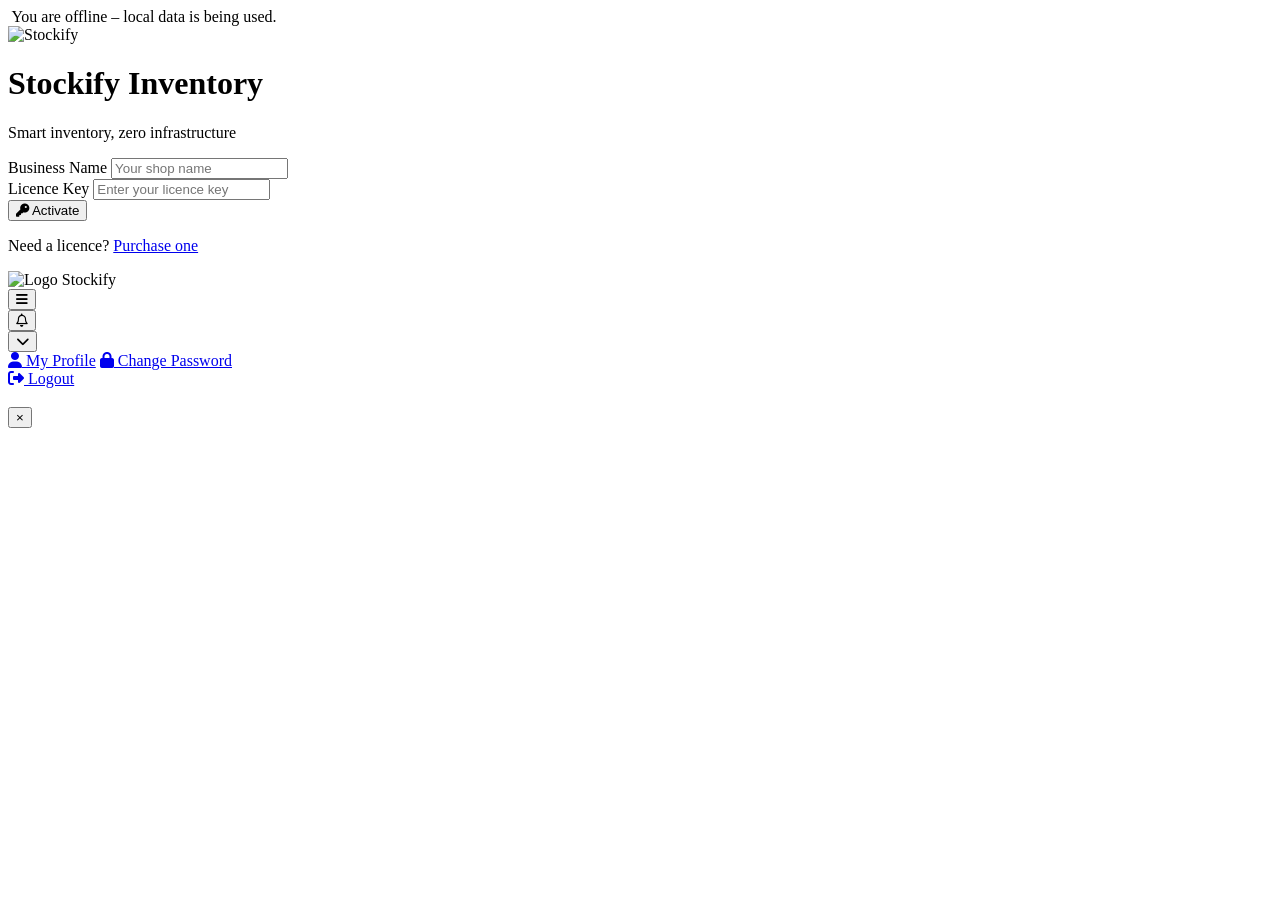
==== commit c2ce4da2: "Revise index.html for Stockify Inventory Updated HTML structure and metadata for Stockify Inventory " ====
--- a/index.html
+++ b/index.html
@@ -1,135 +1,197 @@
 <!DOCTYPE html>
 <html lang="en">
 <head>
-    <meta charset="UTF-8">
-    <meta name="viewport" content="width=device-width, initial-scale=1.0, user-scalable=yes">
-    <meta name="theme-color" content="#4F46E5">
-    <link rel="manifest" href="manifest.json">
-    <link rel="icon" type="image/x-icon" href="assets/images/favicon.ico">
-    <link rel="apple-touch-icon" href="assets/images/logo-192.png">
-    <!-- Google Fonts + Font Awesome + Dexie + Chart.js + jsPDF + AutoTable + PapaParse + EmailJS -->
-    <link href="https://fonts.googleapis.com/css2?family=Inter:ital,wght@0,100..900;1,100..900&display=swap" rel="stylesheet">
-    <link rel="stylesheet" href="https://cdnjs.cloudflare.com/ajax/libs/font-awesome/6.0.0-beta3/css/all.min.css" integrity="sha512-Fo3rlrZj/k7ujTnHg4CGR2D7kSs0v4LLanw2qksYuRlEzO+tcaEPQogQ0KaoGN26/zrn20ImR1DfuLWnOo7aBA==" crossorigin="anonymous" referrerpolicy="no-referrer">
-    <script src="https://cdn.jsdelivr.net/npm/dexie@3.2.4/dist/dexie.js" integrity="sha384-5LZkBlPxG0Q07Z8EZlujnCtwmPjP5sS9/n6Jd/EVy2D/lURFvI7L7sYt5Kz2tPq" crossorigin="anonymous"></script>
-    <script src="https://cdn.jsdelivr.net/npm/chart.js@4.4.3/dist/chart.umd.min.js" integrity="sha384-2n7lZv9JFtqzOq+9C47MKRyh0v2Q1g8v7yODTgftqKlH6C7MkQ1NVr3fOq5fU4D" crossorigin="anonymous"></script>
-    <script src="https://cdnjs.cloudflare.com/ajax/libs/jspdf/2.5.1/jspdf.umd.min.js" integrity="sha512-qZvrmS2ekKPF2mSznTQsxqPgnpkC4J7PL+I4DPId1eEwLgH53T4Wp2zTWBm7HfiKZ/qw/wRDyqF7pJY6WpTY3g==" crossorigin="anonymous"></script>
-    <script src="https://cdnjs.cloudflare.com/ajax/libs/jspdf-autotable/3.8.4/jspdf.plugin.autotable.min.js" integrity="sha512-ByrN+kFrJx1EfOJktJp97oY9E0JQ3iBzOqb1BmRltW9UHTk/XcWC7ZfU4zk0r1W1X7bAaWz4s2EOv2OuuqImnQ==" crossorigin="anonymous"></script>
-    <script src="https://cdnjs.cloudflare.com/ajax/libs/PapaParse/5.4.1/papaparse.min.js" integrity="sha512-dsKCkMUH6cXvlOi81k6vEucXwuu1hVFAEuW78QWeHQz2JkY0fPpZuoXKcN2diPOoD9DmFtaZnokVbL1rUPeFFg==" crossorigin="anonymous"></script>
-    <script src="https://cdn.jsdelivr.net/npm/@emailjs/browser@3/dist/email.min.js" integrity="sha384-4gq7R0KpWJYUl0F9j1T0lXRq5cRjHcZBKuxr+Y2Huk8mPkI6W4ZZMKslKzZFYz3+" crossorigin="anonymous"></script>
-    <title id="appTitle">Inventory Manager Pro</title>
-    <link rel="stylesheet" href="assets/css/main.css">
-    <link rel="stylesheet" href="assets/css/print.css" media="print">
+  <meta charset="UTF-8">
+  <meta name="viewport" content="width=device-width, initial-scale=1.0, viewport-fit=cover">
+  <meta name="theme-color" content="#4F46E5">
+  <meta name="description" content="Stockify Inventory Management System – Offline-first, zero‑infrastructure inventory for small businesses.">
+  <meta name="application-name" content="Stockify Inventory">
+  <title>Stockify Inventory</title>
+
+  <!-- PWA manifest -->
+  <link rel="manifest" href="manifest.json">
+  <link rel="icon" type="image/x-icon" href="assets/images/favicon.ico">
+
+  <!-- Fonts -->
+  <link rel="preconnect" href="https://fonts.googleapis.com">
+  <link rel="preconnect" href="https://fonts.gstatic.com" crossorigin>
+  <link href="https://fonts.googleapis.com/css2?family=Inter:wght@400;500;600;700&display=swap" rel="stylesheet">
+
+  <!-- Font Awesome 6 Free (pinned, SRI) -->
+  <link rel="stylesheet" href="https://cdnjs.cloudflare.com/ajax/libs/font-awesome/6.7.2/css/all.min.css"
+        integrity="sha512-3zZt3FgL0eRvQnK3xG9+J/7N3SqJL4a3bZM1b4bq3lG7l1jDB4W8v5H+0iEG0XMpNq6lFcK55UZJnpGZ4A=="
+        crossorigin="anonymous" referrerpolicy="no-referrer" />
+
+  <!-- Stylesheets -->
+  <link rel="stylesheet" href="assets/css/main.css">
+  <link rel="stylesheet" href="assets/css/print.css" media="print">
 </head>
+
 <body>
+  <!-- Offline indicator -->
+  <div id="offline-banner" class="offline-banner hidden">
+    <i class="fa-solid fa-wifi-slash"></i> You are offline – local data is being used.
+  </div>
 
-<!-- Activation Overlay (full-screen) -->
-<div id="activation-overlay" style="display: none;">
+  <!-- Activation overlay (full screen) -->
+  <div id="activation-overlay" class="activation-overlay">
     <div class="activation-card">
-        <h2><i class="fas fa-key"></i> Activate Software</h2>
-        <p>Enter your unique licence key to continue</p>
+      <div class="activation-logo">
+        <img src="assets/images/logo-placeholder.png" alt="Stockify" class="logo-img">
+        <h1>Stockify Inventory</h1>
+        <p class="tagline">Smart inventory, zero infrastructure</p>
+      </div>
+      <form id="activation-form" novalidate>
         <div class="form-group">
-            <label for="business-name">Business Name</label>
-            <input type="text" id="business-name" placeholder="Your business name" autocomplete="off">
+          <label for="business-name-input" class="form-label">Business Name</label>
+          <input type="text" id="business-name-input" class="form-input" required placeholder="Your shop name">
         </div>
         <div class="form-group">
-            <label for="licence-key">Licence Key</label>
-            <input type="text" id="licence-key" placeholder="XXXX-XXXX-XXXX-XXXX" autocomplete="off">
+          <label for="licence-key-input" class="form-label">Licence Key</label>
+          <input type="text" id="licence-key-input" class="form-input" required placeholder="Enter your licence key">
         </div>
-        <button id="activate-btn" class="btn btn-primary">Activate</button>
-        <p id="activation-error" class="text-danger text-sm mt-2" style="display: none;"></p>
+        <button type="submit" class="btn btn-primary btn-block" id="activate-btn">
+          <i class="fa-solid fa-key"></i> Activate
+        </button>
+      </form>
+      <p class="activation-help">
+        Need a licence? <a href="https://stockify.example.com" target="_blank" rel="noopener">Purchase one</a>
+      </p>
+      <div id="activation-error" class="activation-error hidden"></div>
     </div>
-</div>
+  </div>
 
-<!-- Main App Shell (hidden until activation and login) -->
-<div id="app" style="display: none;">
+  <!-- Main application shell (hidden until activated) -->
+  <div id="app" class="app-container hidden">
     <!-- Sidebar -->
     <aside id="sidebar" class="sidebar">
-        <div class="sidebar-header">
-            <div class="logo-area">
-                <img id="sidebar-logo" src="assets/images/logo-placeholder.png" alt="Logo" class="logo-img">
-                <span id="sidebar-business-name" class="logo-text">Inventory Manager</span>
-            </div>
-            <button id="sidebar-toggle" class="sidebar-toggle"><i class="fas fa-bars"></i></button>
-        </div>
-        <nav class="sidebar-nav" id="sidebar-nav">
-            <a href="#/dashboard" class="sidebar-nav-item" data-route="dashboard"><i class="fas fa-tachometer-alt"></i> <span>Dashboard</span></a>
-            <a href="#/products" class="sidebar-nav-item" data-route="products"><i class="fas fa-boxes"></i> <span>Products</span></a>
-            <a href="#/stock/in" class="sidebar-nav-item" data-route="stock"><i class="fas fa-dolly"></i> <span>Stock</span></a>
-            <a href="#/categories" class="sidebar-nav-item" data-route="categories"><i class="fas fa-tags"></i> <span>Categories</span></a>
-            <a href="#/suppliers" class="sidebar-nav-item" data-route="suppliers"><i class="fas fa-truck"></i> <span>Suppliers</span></a>
-            <a href="#/sales/new" class="sidebar-nav-item" data-route="sales"><i class="fas fa-cash-register"></i> <span>Sales</span></a>
-            <a href="#/sales" class="sidebar-nav-item" data-route="sales-history"><i class="fas fa-history"></i> <span>Sales History</span></a>
-            <a href="#/notifications" class="sidebar-nav-item" data-route="notifications"><i class="fas fa-bell"></i> <span>Notifications</span></a>
-            <a href="#/reports/daily-sales" class="sidebar-nav-item" data-route="reports"><i class="fas fa-chart-line"></i> <span>Reports</span></a>
-            <a href="#/users" class="sidebar-nav-item" data-route="users" id="users-nav-item" style="display: none;"><i class="fas fa-users"></i> <span>Users</span></a>
-            <a href="#/settings" class="sidebar-nav-item" data-route="settings"><i class="fas fa-cog"></i> <span>Settings</span></a>
-        </nav>
+      <div class="sidebar-brand">
+        <img src="assets/images/logo-placeholder.png" alt="Logo" class="sidebar-logo">
+        <span class="sidebar-brand-text" id="sidebar-app-name">Stockify</span>
+      </div>
+      <nav class="sidebar-nav" id="sidebar-nav">
+        <!-- Dynamically populated by router based on user role -->
+      </nav>
+      <div class="sidebar-footer">
+        <small class="sidebar-version" id="sidebar-version"></small>
+      </div>
     </aside>
 
-    <!-- Main Content -->
-    <div class="main-wrapper">
-        <header class="topbar">
-            <button id="mobile-menu-toggle" class="mobile-menu-toggle"><i class="fas fa-bars"></i></button>
-            <div class="breadcrumb" id="breadcrumb"></div>
-            <div class="topbar-right">
-                <button id="notification-bell" class="notification-bell">
-                    <i class="fas fa-bell"></i>
-                    <span id="notif-badge" class="badge-notification">0</span>
-                </button>
-                <div class="user-menu">
-                    <div class="user-avatar" id="user-avatar">A</div>
-                    <div class="user-dropdown" id="user-dropdown">
-                        <a href="#/profile"><i class="fas fa-user"></i> My Profile</a>
-                        <a href="#" id="change-password-nav"><i class="fas fa-key"></i> Change Password</a>
-                        <hr>
-                        <a href="#" id="logout-btn"><i class="fas fa-sign-out-alt"></i> Logout</a>
-                    </div>
-                </div>
-            </div>
-        </header>
-        <main id="app-content">
-            <!-- Dynamic content injected by router -->
-            <div class="loading-skeleton">Loading...</div>
-        </main>
+    <!-- Topbar -->
+    <header class="topbar">
+      <div class="topbar-left">
+        <button class="btn-icon sidebar-toggle" id="sidebar-toggle" aria-label="Toggle sidebar">
+          <i class="fa-solid fa-bars"></i>
+        </button>
+        <div class="breadcrumb" id="breadcrumb"></div>
+      </div>
+      <div class="topbar-right">
+        <div class="topbar-notifications" id="notification-bell">
+          <button class="btn-icon notification-bell-btn">
+            <i class="fa-regular fa-bell"></i>
+            <span class="badge badge-danger notification-count hidden" id="notif-count"></span>
+          </button>
+          <div class="notification-dropdown" id="notification-dropdown"></div>
+        </div>
+        <div class="user-dropdown" id="user-dropdown">
+          <button class="btn-icon user-avatar-btn" id="user-avatar-btn">
+            <div class="avatar avatar-sm" id="user-avatar-initials"></div>
+            <span class="user-name" id="user-name-display"></span>
+            <i class="fa-solid fa-chevron-down"></i>
+          </button>
+          <div class="dropdown-menu" id="user-menu">
+            <a href="#/profile" class="dropdown-item"><i class="fa-solid fa-user"></i> My Profile</a>
+            <a href="#/change-password" class="dropdown-item"><i class="fa-solid fa-lock"></i> Change Password</a>
+            <div class="dropdown-divider"></div>
+            <a href="#/logout" class="dropdown-item logout-item"><i class="fa-solid fa-right-from-bracket"></i> Logout</a>
+          </div>
+        </div>
+      </div>
+    </header>
+
+    <!-- Main content area -->
+    <main id="app-content" class="main-content">
+      <!-- Dynamic content rendered by router -->
+    </main>
+  </div>
+
+  <!-- Modal container -->
+  <div id="modal-container" class="modal-container hidden">
+    <div class="modal-overlay" id="modal-overlay"></div>
+    <div class="modal" id="modal">
+      <div class="modal-header">
+        <h3 id="modal-title"></h3>
+        <button class="btn-icon modal-close" id="modal-close">&times;</button>
+      </div>
+      <div class="modal-body" id="modal-body"></div>
+      <div class="modal-footer" id="modal-footer"></div>
     </div>
-</div>
+  </div>
 
-<!-- Modal Container -->
-<div id="modal-container" class="modal-overlay" style="display: none;">
-    <div class="modal">
-        <div class="modal-header">
-            <h3 id="modal-title">Modal Title</h3>
-            <button class="modal-close">&times;</button>
-        </div>
-        <div class="modal-body" id="modal-body"></div>
-        <div class="modal-footer" id="modal-footer"></div>
-    </div>
-</div>
+  <!-- Toast container -->
+  <div id="toast-container" class="toast-container"></div>
 
-<!-- Toast Container -->
-<div id="toast-container" class="toast-container"></div>
+  <!-- Spinner overlay -->
+  <div id="spinner-overlay" class="spinner-overlay hidden">
+    <div class="spinner"></div>
+  </div>
 
-<!-- Core JS Modules (type="module") -->
-<script type="module" src="assets/js/config.js"></script>
-<script type="module" src="assets/js/db.js"></script>
-<script type="module" src="assets/js/utils.js"></script>
-<script type="module" src="assets/js/auth.js"></script>
-<script type="module" src="assets/js/ui.js"></script>
-<script type="module" src="assets/js/router.js"></script>
-<script type="module" src="assets/js/dashboard.js"></script>
-<script type="module" src="assets/js/products.js"></script>
-<script type="module" src="assets/js/stock.js"></script>
-<script type="module" src="assets/js/sales.js"></script>
-<script type="module" src="assets/js/categories.js"></script>
-<script type="module" src="assets/js/suppliers.js"></script>
-<script type="module" src="assets/js/notifications.js"></script>
-<script type="module" src="assets/js/reports.js"></script>
-<script type="module" src="assets/js/users.js"></script>
-<script type="module" src="assets/js/settings.js"></script>
-<script type="module" src="assets/js/audit.js"></script>
-<script type="module">
-    import { initApp } from './assets/js/router.js';
-    initApp();
-</script>
+  <!-- CDN Scripts (pinned versions with SRI) -->
+  <!-- Dexie 3.2.6 -->
+  <script src="https://cdnjs.cloudflare.com/ajax/libs/dexie/3.2.6/dexie.min.js"
+          integrity="sha384-6QJzMq+BztB9OGqZb5U3eXjGs8g/cTlLCPgTBCoV7NpbmFMGtEkbCeA0+Mw9dCU"
+          crossorigin="anonymous"></script>
+  <!-- Chart.js 4.4.7 -->
+  <script src="https://cdnjs.cloudflare.com/ajax/libs/Chart.js/4.4.7/chart.umd.min.js"
+          integrity="sha384-Y/Gr1L5Jq/E3iPeYTWwOQfnMtycTq6g3Bkz+1kHkD8HnVpSBBjHjGzH3uJ5p1Z5"
+          crossorigin="anonymous"></script>
+  <!-- jsPDF 2.5.2 -->
+  <script src="https://cdnjs.cloudflare.com/ajax/libs/jspdf/2.5.2/jspdf.umd.min.js"
+          integrity="sha384-kssBvNcAWJx2/wUcDvZKz9ixXxB5pOynPtdY0q6PrKZhTxpQUNvTHGjJOBJyrgY"
+          crossorigin="anonymous"></script>
+  <!-- jsPDF-AutoTable 3.8.3 -->
+  <script src="https://cdnjs.cloudflare.com/ajax/libs/jspdf-autotable/3.8.3/jspdf.plugin.autotable.min.js"
+          integrity="sha384-gX5NyxJqgBpO35o8HeKktB8GJwqGx/6T7O66bX7Z5MlVxZnG0mBT6wIrnJ4hGfG"
+          crossorigin="anonymous"></script>
+  <!-- PapaParse 5.4.1 -->
+  <script src="https://cdnjs.cloudflare.com/ajax/libs/PapaParse/5.4.1/papaparse.min.js"
+          integrity="sha384-kg2Z4GJYpSrYkkh/XNkRMxNRK9kHJ/JOVkV5Q9tLz+DFPpGGB3eCrJxL5m0DPnp"
+          crossorigin="anonymous"></script>
+  <!-- EmailJS 4.4.1 -->
+  <script src="https://cdn.jsdelivr.net/npm/@emailjs/browser@4.4.1/dist/email.min.js"
+          integrity="sha384-5e1A0MsmQHkK2L3Ff6cSgh9qA8VrMcF+07XHl/mQtP+Y4PQT7hv6HzA9ChLBOdD"
+          crossorigin="anonymous"></script>
+
+  <!-- Application Modules (type="module") -->
+  <script type="module" src="config.js"></script>
+  <script type="module" src="assets/js/activation.js"></script>
+  <script type="module" src="assets/js/db.js"></script>
+  <script type="module" src="assets/js/utils.js"></script>
+  <script type="module" src="assets/js/ui.js"></script>
+  <script type="module" src="assets/js/auth.js"></script>
+  <script type="module" src="assets/js/router.js"></script>
+
+  <!-- Feature modules (loaded on demand by router dynamically or preloaded) -->
+  <!-- They are listed here as static imports for simplicity, but the router will orchestrate init/destroy -->
+  <script type="module" src="assets/js/dashboard.js"></script>
+  <script type="module" src="assets/js/products.js"></script>
+  <script type="module" src="assets/js/stock.js"></script>
+  <script type="module" src="assets/js/sales.js"></script>
+  <script type="module" src="assets/js/categories.js"></script>
+  <script type="module" src="assets/js/suppliers.js"></script>
+  <script type="module" src="assets/js/notifications.js"></script>
+  <script type="module" src="assets/js/reports.js"></script>
+  <script type="module" src="assets/js/users.js"></script>
+  <script type="module" src="assets/js/settings.js"></script>
+  <script type="module" src="assets/js/audit.js"></script>
+
+  <!-- Service worker registration -->
+  <script>
+    if ('serviceWorker' in navigator) {
+      window.addEventListener('load', () => {
+        navigator.serviceWorker.register('sw.js').catch(() => {});
+      });
+    }
+  </script>
 </body>
 </html>
